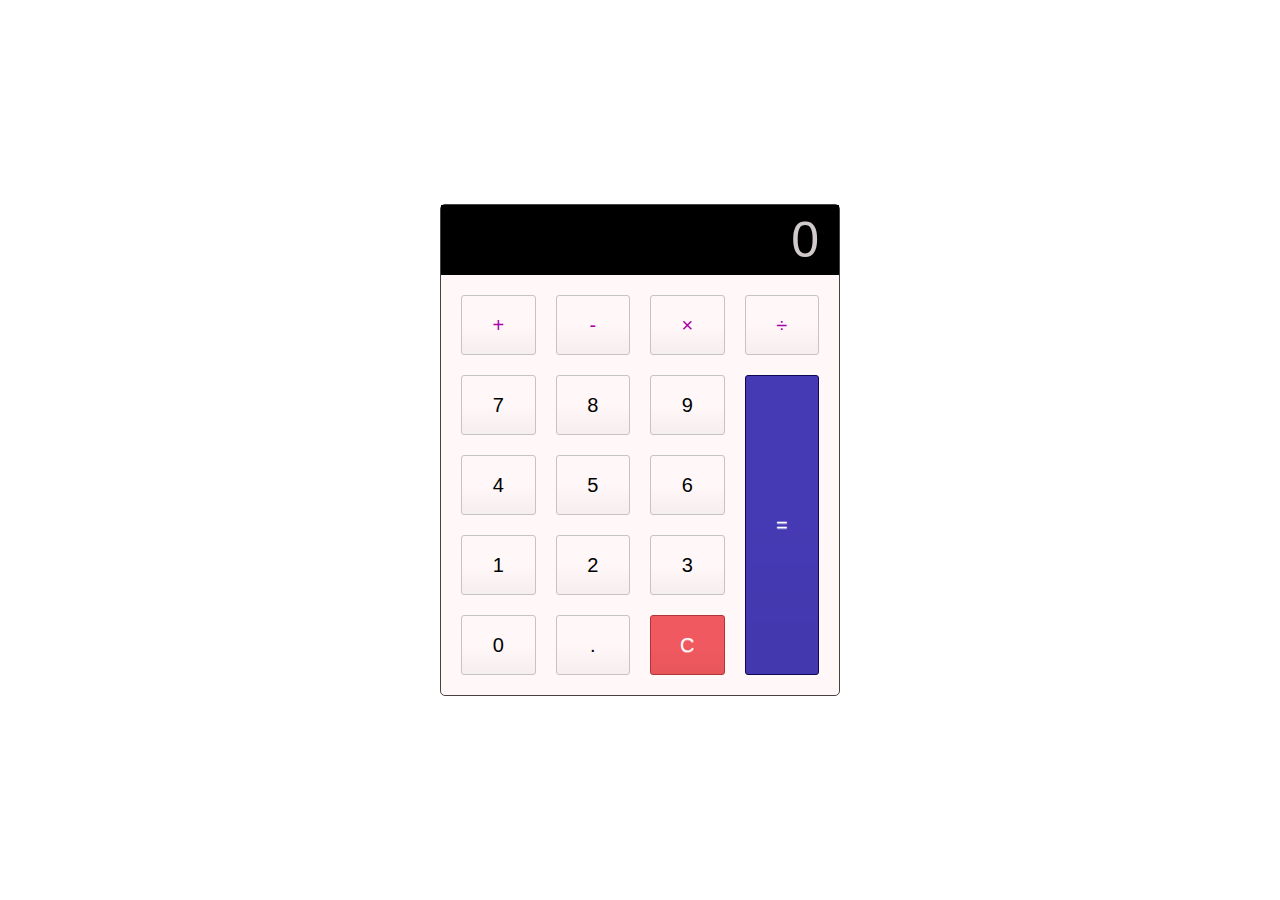
==== calc.html @ 7ae3293f "uuu" ====
<!DOCTYPE html>
<html>

<head>
    <style>
        .class {
            color: black;
            background-color: pink;
        }
    </style>
    <link rel="stylesheet" href="calculator style.css">
</head>

<body>

    <div class="calculator">
    <input type="text" class="screen" value="0" disabled>

        <div class="keys">
            <button type="button" class="operator" data-action="add">+</button>
            <button type="button" class="operator" data-action="subtract">-</button>
            <button type="button" class="operator" data-action="multiply">&times</button>
            <button type="button" class="operator" data-action="divide">&divide</button>
        
            <button type="button" value ="7">7</button>
            <button type="button" value ="8">8</button>
            <button type="button" value ="9">9</button>

            <button type="button" value ="4">4</button>
            <button type="button" value ="5">5</button>
            <button type="button" value ="6">6</button>
        
            <button type="button" value ="1">1</button>
            <button type="button" value ="2">2</button>
            <button type="button" value ="3">3</button>
        
            <button type="button" value ="0">0</button>
            <button type="button" class ="decimal" data-action="decimal">.</button>
            <button type="button" class ="all-clear" data-action="clear">C</button>
            
            <button type="button" class="equal" data-action="equal">=</button>
        </div>
    </div>

</body>

</html>
---- calculator style.css ----
html {
    font-size: 62.5%;
    box-sizing: border-box;
  }
  
  *, *::before, *::after {
      margin: 0;
      padding: 0;
      box-sizing: inherit;
  }

  .calculator {
      border: 1px solid rgb(70, 66, 66);
      border-radius: 5px;
      position: absolute;
      top: 50%;
      left: 50%;
      transform: translate(-50%, -50%);
      width: 400px;
      background-color: rgb(255, 247, 248);
  }

  .screen {
      width: 100%;
      font-size: 5rem;
      height: 70px;
      border: none;
      background-color: black;
      color: rgb(209, 202, 202);
      text-align: right;
      padding-right: 20px;
      padding-left: 10px;
  }

  button {
      height: 60px;
      background-color: #fff;
      border-radius: 3px;
      border: 1px solid #c4c4c4;
      font-size: 2rem;
      background-color: transparent;
      background-image: linear-gradient(to bottom,transparent,transparent 50%,rgba(0,0,0,.04));
      text-shadow: 0 1px rgba(255,255,255,.4);
    }

  button:hover {
    background-color: rgb(218, 214, 214);
  }
  
  .operator {
    color: #aa00aa;
  }
  
  .all-clear {
    background-color: #f0595f;
    border-color: #b0353a;
    color: #fff;
  }

  .all-clear:hover {
    background-color: #f17377;
  }

  .equal {
    background-color: #463ab4;
    border-color: #0d0853;
    color: #fff;
    height: 100%;
    grid-area: 2 / 4 / 6 / 5;
  }
  
  .equal:hover {
    background-color: #5f56ad;
    ;
  }
  
  .keys {
    display: grid;
    grid-template-columns: repeat(4, 1fr);
    grid-gap: 20px;
    padding: 20px;
  }
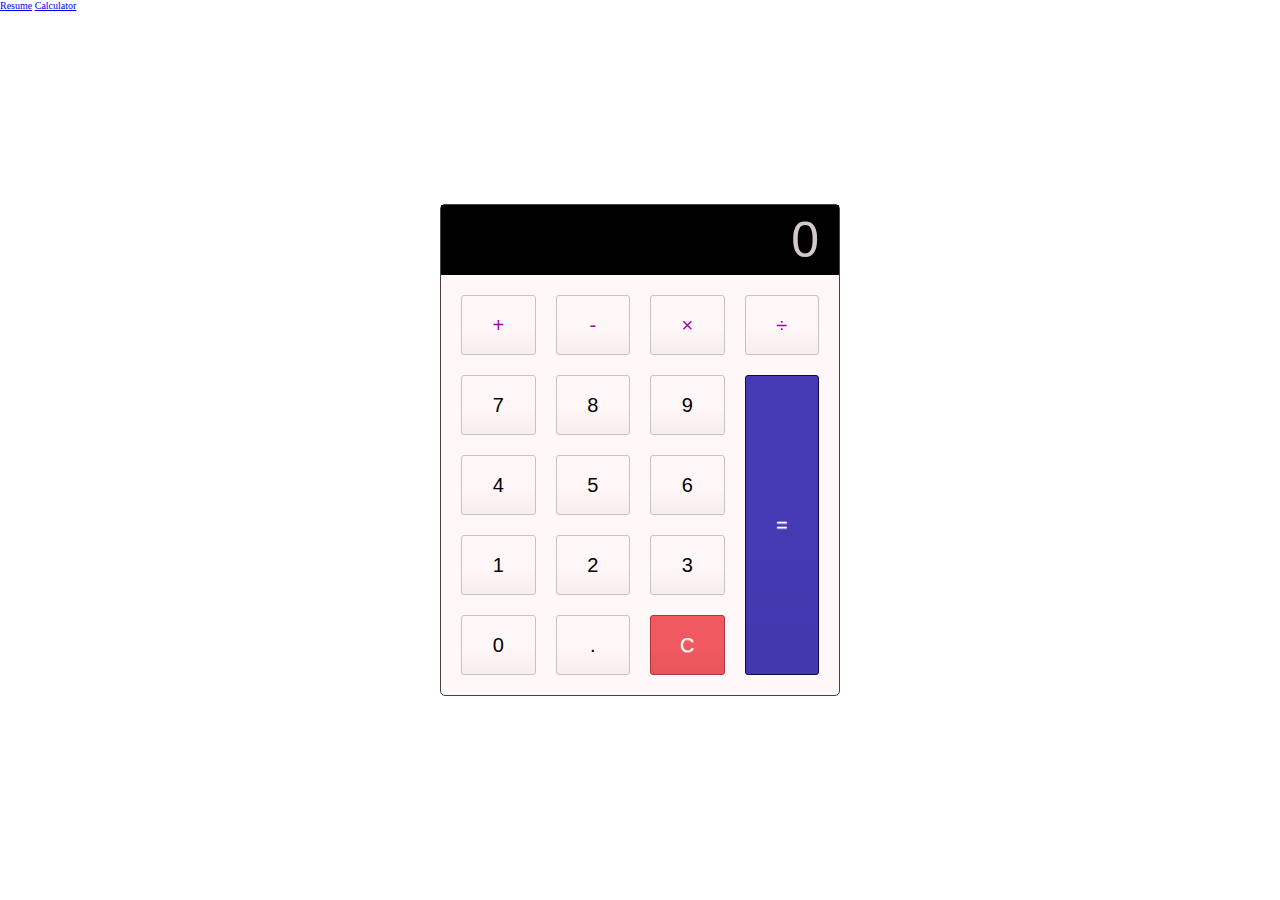
==== commit 293a0890: "iiii" ====
--- a/calc.html
+++ b/calc.html
@@ -12,6 +12,10 @@
 </head>
 
 <body>
+    <div class="topnav">
+        <a href="index.html">Resume</a>
+        <a href="calc.html">Calculator</a>
+    </div>
 
     <div class="calculator">
     <input type="text" class="screen" value="0" disabled>
